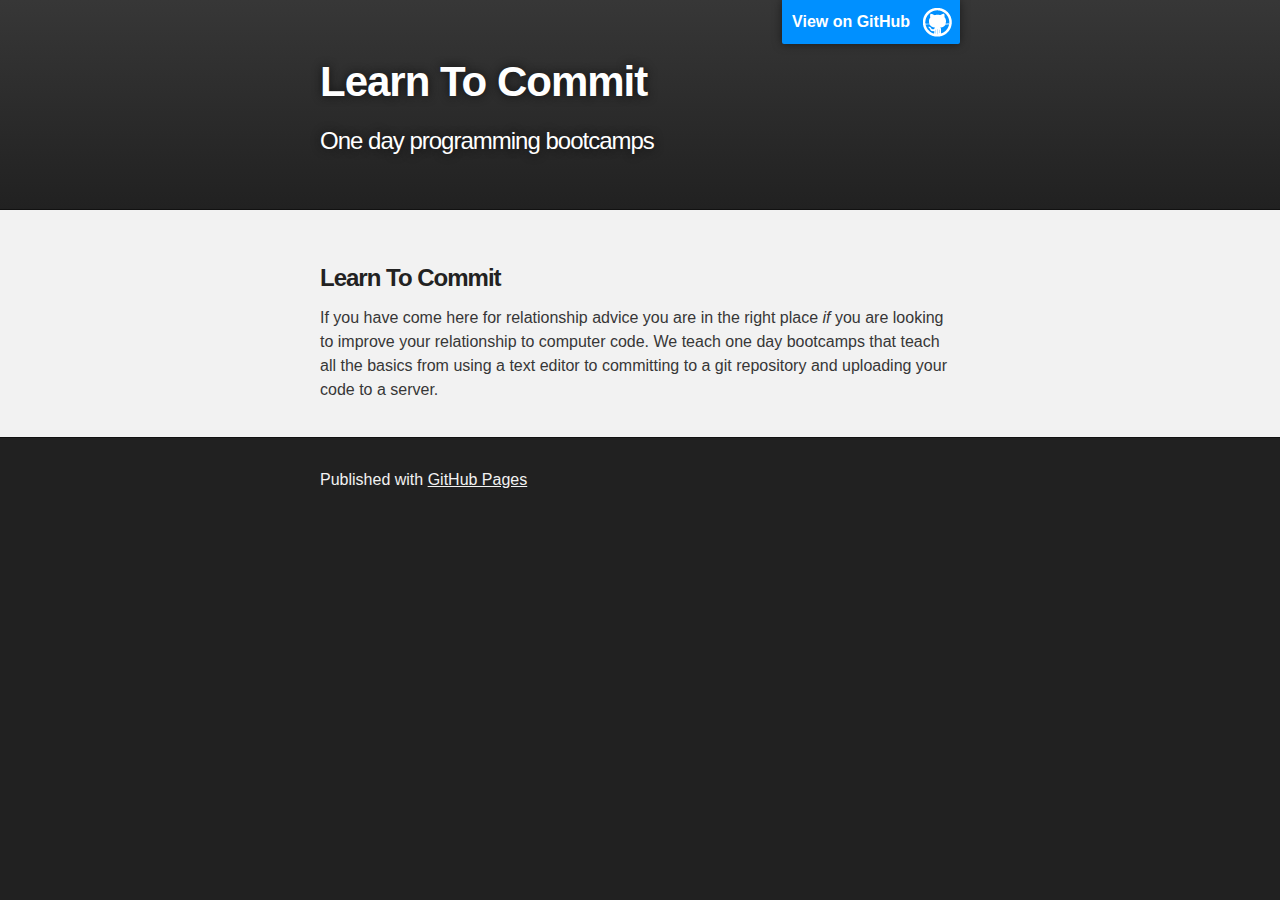
==== index.html @ d3f0e2d4 "Replace master branch with page content via GitHub" ====
<!DOCTYPE html>
<html>

  <head>
    <meta charset='utf-8'>
    <meta http-equiv="X-UA-Compatible" content="chrome=1">
    <meta name="description" content="Learn To Commit : One day programming bootcamps">

    <link rel="stylesheet" type="text/css" media="screen" href="stylesheets/stylesheet.css">

    <title>Learn To Commit</title>
  </head>

  <body>

    <!-- HEADER -->
    <div id="header_wrap" class="outer">
        <header class="inner">
          <a id="forkme_banner" href="https://github.com/LearnToCommit">View on GitHub</a>

          <h1 id="project_title">Learn To Commit</h1>
          <h2 id="project_tagline">One day programming bootcamps</h2>

        </header>
    </div>

    <!-- MAIN CONTENT -->
    <div id="main_content_wrap" class="outer">
      <section id="main_content" class="inner">
        <h3>
<a id="learn-to-commit" class="anchor" href="#learn-to-commit" aria-hidden="true"><span class="octicon octicon-link"></span></a>Learn To Commit</h3>

<p>If you have come here for relationship advice you are in the right place <em>if</em> you are looking to improve your relationship to computer code. We teach one day bootcamps that teach all the basics from using a text editor to committing to a git repository and uploading your code to a server.</p>
      </section>
    </div>

    <!-- FOOTER  -->
    <div id="footer_wrap" class="outer">
      <footer class="inner">
        <p>Published with <a href="https://pages.github.com">GitHub Pages</a></p>
      </footer>
    </div>

    

  </body>
</html>
---- stylesheets/stylesheet.css ----
/*******************************************************************************
Slate Theme for GitHub Pages
by Jason Costello, @jsncostello
*******************************************************************************/

@import url(github-light.css);

/*******************************************************************************
MeyerWeb Reset
*******************************************************************************/

html, body, div, span, applet, object, iframe,
h1, h2, h3, h4, h5, h6, p, blockquote, pre,
a, abbr, acronym, address, big, cite, code,
del, dfn, em, img, ins, kbd, q, s, samp,
small, strike, strong, sub, sup, tt, var,
b, u, i, center,
dl, dt, dd, ol, ul, li,
fieldset, form, label, legend,
table, caption, tbody, tfoot, thead, tr, th, td,
article, aside, canvas, details, embed,
figure, figcaption, footer, header, hgroup,
menu, nav, output, ruby, section, summary,
time, mark, audio, video {
  margin: 0;
  padding: 0;
  border: 0;
  font: inherit;
  vertical-align: baseline;
}

/* HTML5 display-role reset for older browsers */
article, aside, details, figcaption, figure,
footer, header, hgroup, menu, nav, section {
  display: block;
}

ol, ul {
  list-style: none;
}

table {
  border-collapse: collapse;
  border-spacing: 0;
}

/*******************************************************************************
Theme Styles
*******************************************************************************/

body {
  box-sizing: border-box;
  color:#373737;
  background: #212121;
  font-size: 16px;
  font-family: 'Myriad Pro', Calibri, Helvetica, Arial, sans-serif;
  line-height: 1.5;
  -webkit-font-smoothing: antialiased;
}

h1, h2, h3, h4, h5, h6 {
  margin: 10px 0;
  font-weight: 700;
  color:#222222;
  font-family: 'Lucida Grande', 'Calibri', Helvetica, Arial, sans-serif;
  letter-spacing: -1px;
}

h1 {
  font-size: 36px;
  font-weight: 700;
}

h2 {
  padding-bottom: 10px;
  font-size: 32px;
  background: url('../images/bg_hr.png') repeat-x bottom;
}

h3 {
  font-size: 24px;
}

h4 {
  font-size: 21px;
}

h5 {
  font-size: 18px;
}

h6 {
  font-size: 16px;
}

p {
  margin: 10px 0 15px 0;
}

footer p {
  color: #f2f2f2;
}

a {
  text-decoration: none;
  color: #007edf;
  text-shadow: none;

  transition: color 0.5s ease;
  transition: text-shadow 0.5s ease;
  -webkit-transition: color 0.5s ease;
  -webkit-transition: text-shadow 0.5s ease;
  -moz-transition: color 0.5s ease;
  -moz-transition: text-shadow 0.5s ease;
  -o-transition: color 0.5s ease;
  -o-transition: text-shadow 0.5s ease;
  -ms-transition: color 0.5s ease;
  -ms-transition: text-shadow 0.5s ease;
}

a:hover, a:focus {text-decoration: underline;}

footer a {
  color: #F2F2F2;
  text-decoration: underline;
}

em {
  font-style: italic;
}

strong {
  font-weight: bold;
}

img {
  position: relative;
  margin: 0 auto;
  max-width: 739px;
  padding: 5px;
  margin: 10px 0 10px 0;
  border: 1px solid #ebebeb;

  box-shadow: 0 0 5px #ebebeb;
  -webkit-box-shadow: 0 0 5px #ebebeb;
  -moz-box-shadow: 0 0 5px #ebebeb;
  -o-box-shadow: 0 0 5px #ebebeb;
  -ms-box-shadow: 0 0 5px #ebebeb;
}

p img {
  display: inline;
  margin: 0;
  padding: 0;
  vertical-align: middle;
  text-align: center;
  border: none;
}

pre, code {
  width: 100%;
  color: #222;
  background-color: #fff;

  font-family: Monaco, "Bitstream Vera Sans Mono", "Lucida Console", Terminal, monospace;
  font-size: 14px;

  border-radius: 2px;
  -moz-border-radius: 2px;
  -webkit-border-radius: 2px;
}

pre {
  width: 100%;
  padding: 10px;
  box-shadow: 0 0 10px rgba(0,0,0,.1);
  overflow: auto;
}

code {
  padding: 3px;
  margin: 0 3px;
  box-shadow: 0 0 10px rgba(0,0,0,.1);
}

pre code {
  display: block;
  box-shadow: none;
}

blockquote {
  color: #666;
  margin-bottom: 20px;
  padding: 0 0 0 20px;
  border-left: 3px solid #bbb;
}


ul, ol, dl {
  margin-bottom: 15px
}

ul {
  list-style-position: inside;
  list-style: disc;
  padding-left: 20px;
}

ol {
  list-style-position: inside;
  list-style: decimal;
  padding-left: 20px;
}

dl dt {
  font-weight: bold;
}

dl dd {
  padding-left: 20px;
  font-style: italic;
}

dl p {
  padding-left: 20px;
  font-style: italic;
}

hr {
  height: 1px;
  margin-bottom: 5px;
  border: none;
  background: url('../images/bg_hr.png') repeat-x center;
}

table {
  border: 1px solid #373737;
  margin-bottom: 20px;
  text-align: left;
 }

th {
  font-family: 'Lucida Grande', 'Helvetica Neue', Helvetica, Arial, sans-serif;
  padding: 10px;
  background: #373737;
  color: #fff;
 }

td {
  padding: 10px;
  border: 1px solid #373737;
 }

form {
  background: #f2f2f2;
  padding: 20px;
}

/*******************************************************************************
Full-Width Styles
*******************************************************************************/

.outer {
  width: 100%;
}

.inner {
  position: relative;
  max-width: 640px;
  padding: 20px 10px;
  margin: 0 auto;
}

#forkme_banner {
  display: block;
  position: absolute;
  top:0;
  right: 10px;
  z-index: 10;
  padding: 10px 50px 10px 10px;
  color: #fff;
  background: url('../images/blacktocat.png') #0090ff no-repeat 95% 50%;
  font-weight: 700;
  box-shadow: 0 0 10px rgba(0,0,0,.5);
  border-bottom-left-radius: 2px;
  border-bottom-right-radius: 2px;
}

#header_wrap {
  background: #212121;
  background: -moz-linear-gradient(top, #373737, #212121);
  background: -webkit-linear-gradient(top, #373737, #212121);
  background: -ms-linear-gradient(top, #373737, #212121);
  background: -o-linear-gradient(top, #373737, #212121);
  background: linear-gradient(top, #373737, #212121);
}

#header_wrap .inner {
  padding: 50px 10px 30px 10px;
}

#project_title {
  margin: 0;
  color: #fff;
  font-size: 42px;
  font-weight: 700;
  text-shadow: #111 0px 0px 10px;
}

#project_tagline {
  color: #fff;
  font-size: 24px;
  font-weight: 300;
  background: none;
  text-shadow: #111 0px 0px 10px;
}

#downloads {
  position: absolute;
  width: 210px;
  z-index: 10;
  bottom: -40px;
  right: 0;
  height: 70px;
  background: url('../images/icon_download.png') no-repeat 0% 90%;
}

.zip_download_link {
  display: block;
  float: right;
  width: 90px;
  height:70px;
  text-indent: -5000px;
  overflow: hidden;
  background: url(../images/sprite_download.png) no-repeat bottom left;
}

.tar_download_link {
  display: block;
  float: right;
  width: 90px;
  height:70px;
  text-indent: -5000px;
  overflow: hidden;
  background: url(../images/sprite_download.png) no-repeat bottom right;
  margin-left: 10px;
}

.zip_download_link:hover {
  background: url(../images/sprite_download.png) no-repeat top left;
}

.tar_download_link:hover {
  background: url(../images/sprite_download.png) no-repeat top right;
}

#main_content_wrap {
  background: #f2f2f2;
  border-top: 1px solid #111;
  border-bottom: 1px solid #111;
}

#main_content {
  padding-top: 40px;
}

#footer_wrap {
  background: #212121;
}



/*******************************************************************************
Small Device Styles
*******************************************************************************/

@media screen and (max-width: 480px) {
  body {
    font-size:14px;
  }

  #downloads {
    display: none;
  }

  .inner {
    min-width: 320px;
    max-width: 480px;
  }

  #project_title {
  font-size: 32px;
  }

  h1 {
    font-size: 28px;
  }

  h2 {
    font-size: 24px;
  }

  h3 {
    font-size: 21px;
  }

  h4 {
    font-size: 18px;
  }

  h5 {
    font-size: 14px;
  }

  h6 {
    font-size: 12px;
  }

  code, pre {
    min-width: 320px;
    max-width: 480px;
    font-size: 11px;
  }

}
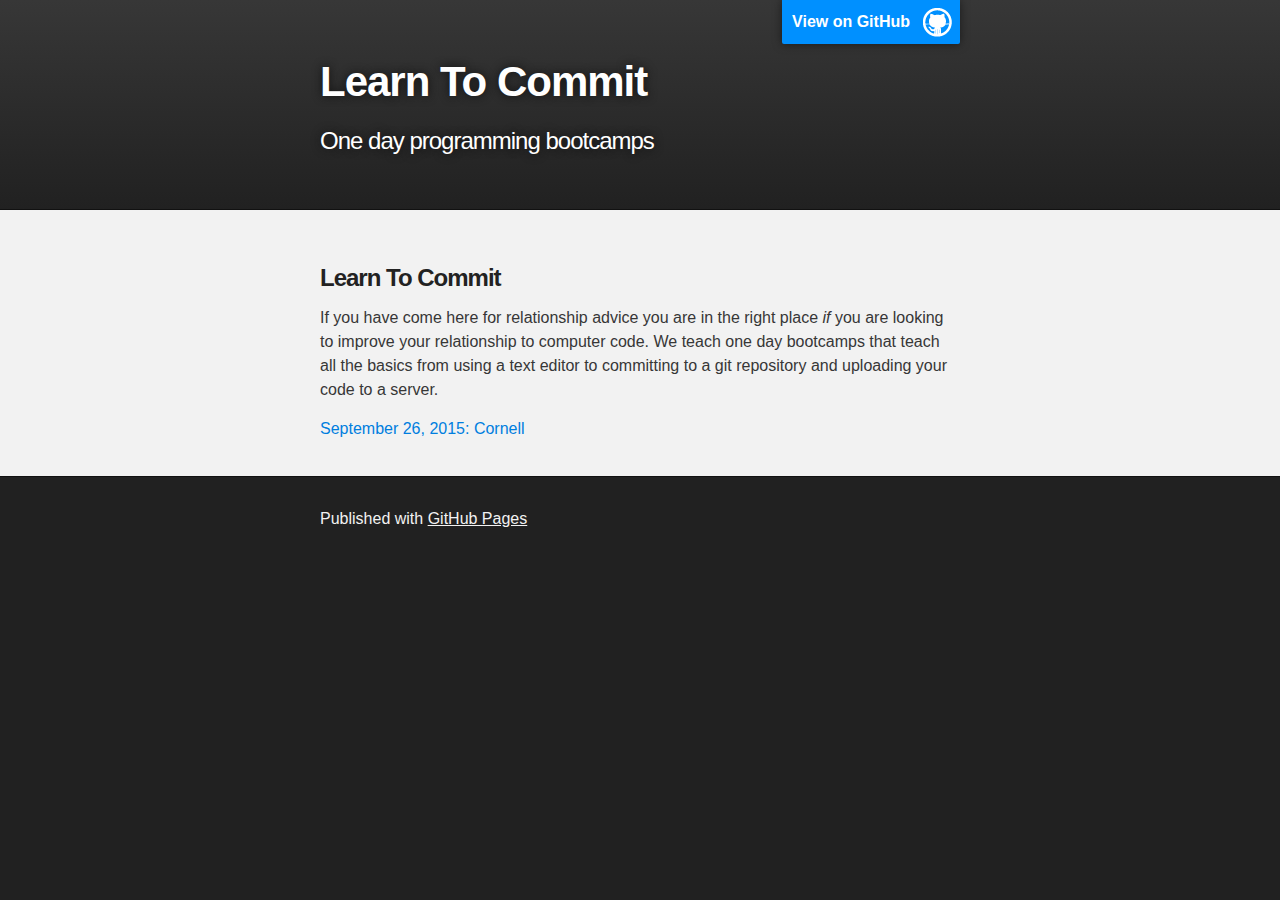
==== commit 2fc37c4f: "clean up styling and samples" ====
--- a/index.html
+++ b/index.html
@@ -31,7 +31,8 @@
 <a id="learn-to-commit" class="anchor" href="#learn-to-commit" aria-hidden="true"><span class="octicon octicon-link"></span></a>Learn To Commit</h3>
 
 <p>If you have come here for relationship advice you are in the right place <em>if</em> you are looking to improve your relationship to computer code. We teach one day bootcamps that teach all the basics from using a text editor to committing to a git repository and uploading your code to a server.</p>
-      </section>
+        <p><a href="cornell.html">September 26, 2015: Cornell</a></p>
+    </section>
     </div>
 
     <!-- FOOTER  -->
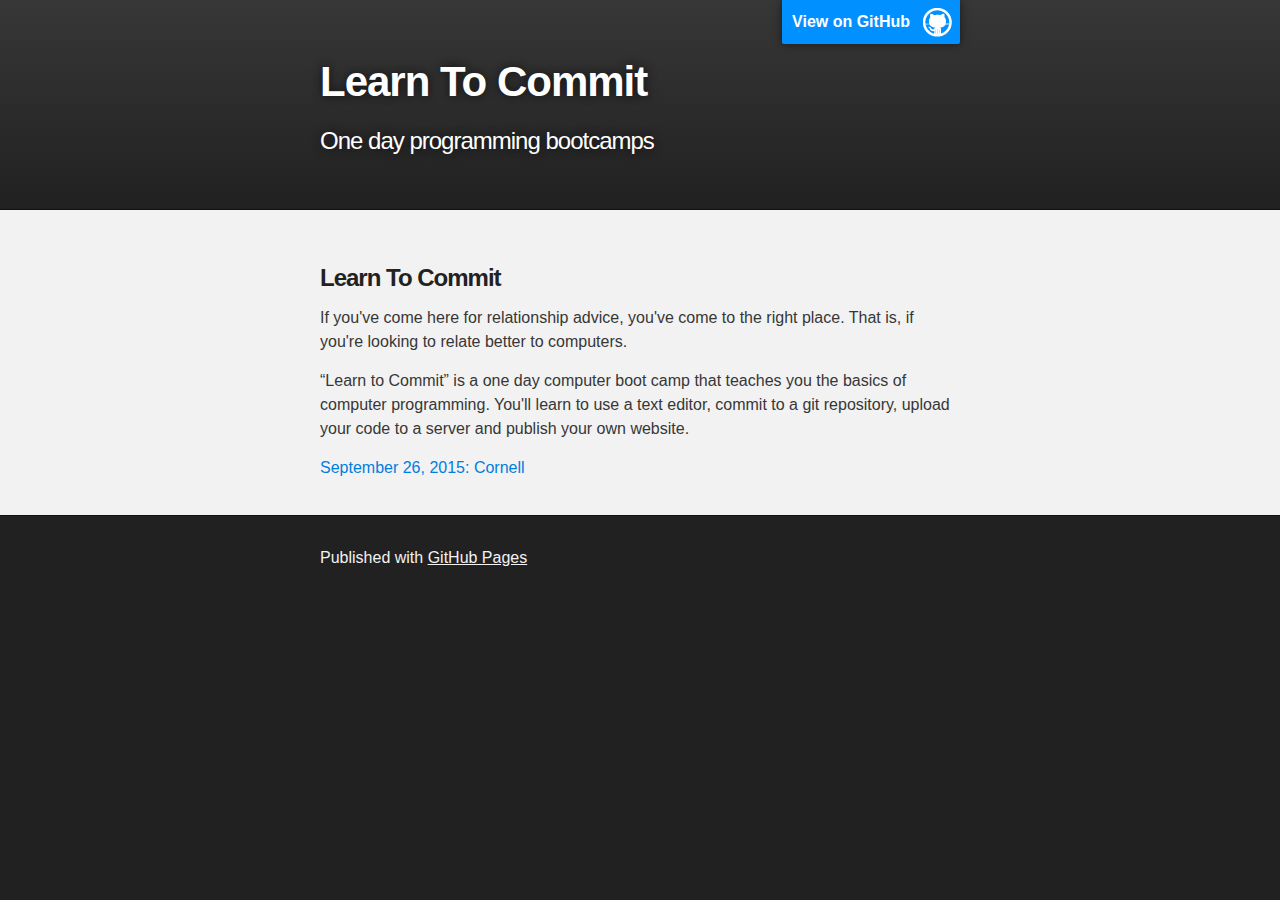
==== commit 44a2847b: "fix homepage text" ====
--- a/index.html
+++ b/index.html
@@ -28,9 +28,15 @@
     <div id="main_content_wrap" class="outer">
       <section id="main_content" class="inner">
         <h3>
-<a id="learn-to-commit" class="anchor" href="#learn-to-commit" aria-hidden="true"><span class="octicon octicon-link"></span></a>Learn To Commit</h3>
+            <a id="learn-to-commit" class="anchor" href="#learn-to-commit" aria-hidden="true">
+                <span class="octicon octicon-link"></span></a>
+            Learn To Commit
+        </h3>
 
-<p>If you have come here for relationship advice you are in the right place <em>if</em> you are looking to improve your relationship to computer code. We teach one day bootcamps that teach all the basics from using a text editor to committing to a git repository and uploading your code to a server.</p>
+        <p>If you've come here for relationship advice, you've come to the right place. That is, if you're looking to relate better to computers.</p> 
+
+        <p>“Learn to Commit” is a one day computer boot camp that teaches you the basics of computer programming.  You'll learn to use a text editor, commit to a git repository, upload your code to a server and publish your own website.</p>  
+
         <p><a href="cornell.html">September 26, 2015: Cornell</a></p>
     </section>
     </div>
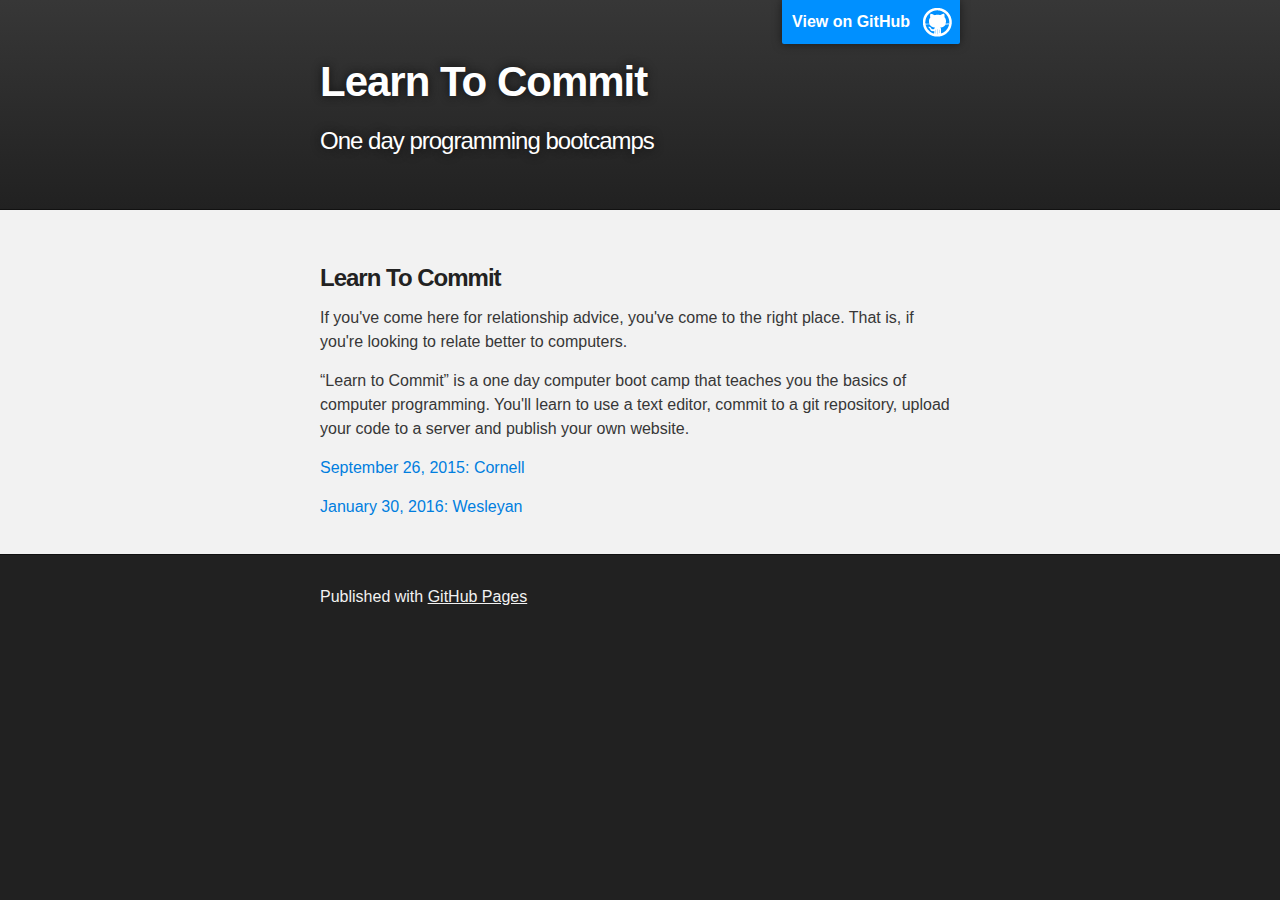
==== commit 4f68e6b1: "Adding Wesleyan event" ====
--- a/index.html
+++ b/index.html
@@ -38,6 +38,7 @@
         <p>“Learn to Commit” is a one day computer boot camp that teaches you the basics of computer programming.  You'll learn to use a text editor, commit to a git repository, upload your code to a server and publish your own website.</p>  
 
         <p><a href="cornell.html">September 26, 2015: Cornell</a></p>
+        <p><a href="wesleyan.html">January 30, 2016: Wesleyan</a></p>
     </section>
     </div>
 
